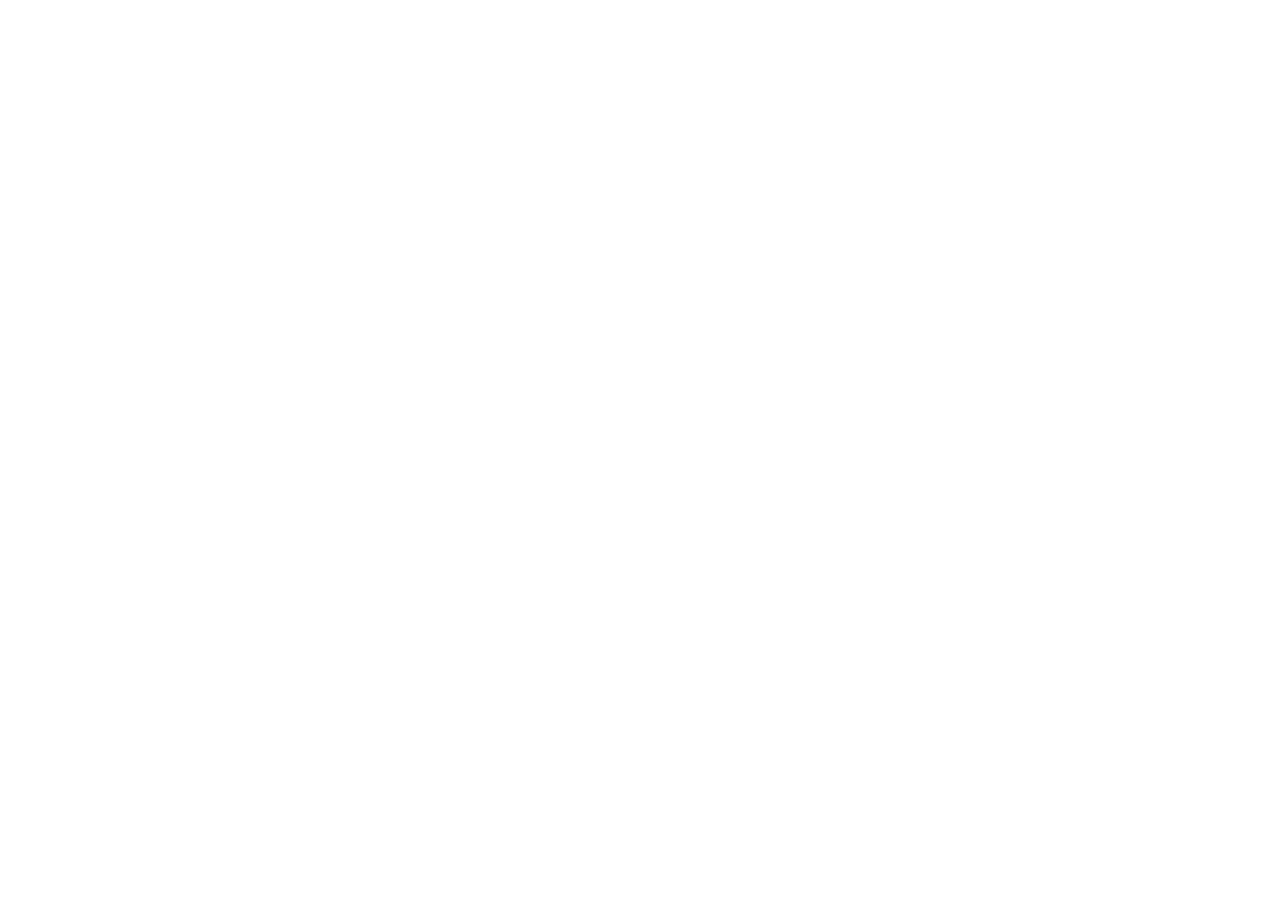
==== images/about.html @ 0087c4fe "css changes" ====
<!DOCTYPE html>
<html lang="en">
  <head>
    <meta charset="UTF-8" />
    <meta http-equiv="X-UA-Compatible" content="IE=edge" />
    <meta name="viewport" content="width=device-width, initial-scale=1.0" />
    <title>Information about Annie Do</title>
  </head>
  <body></body>
</html>
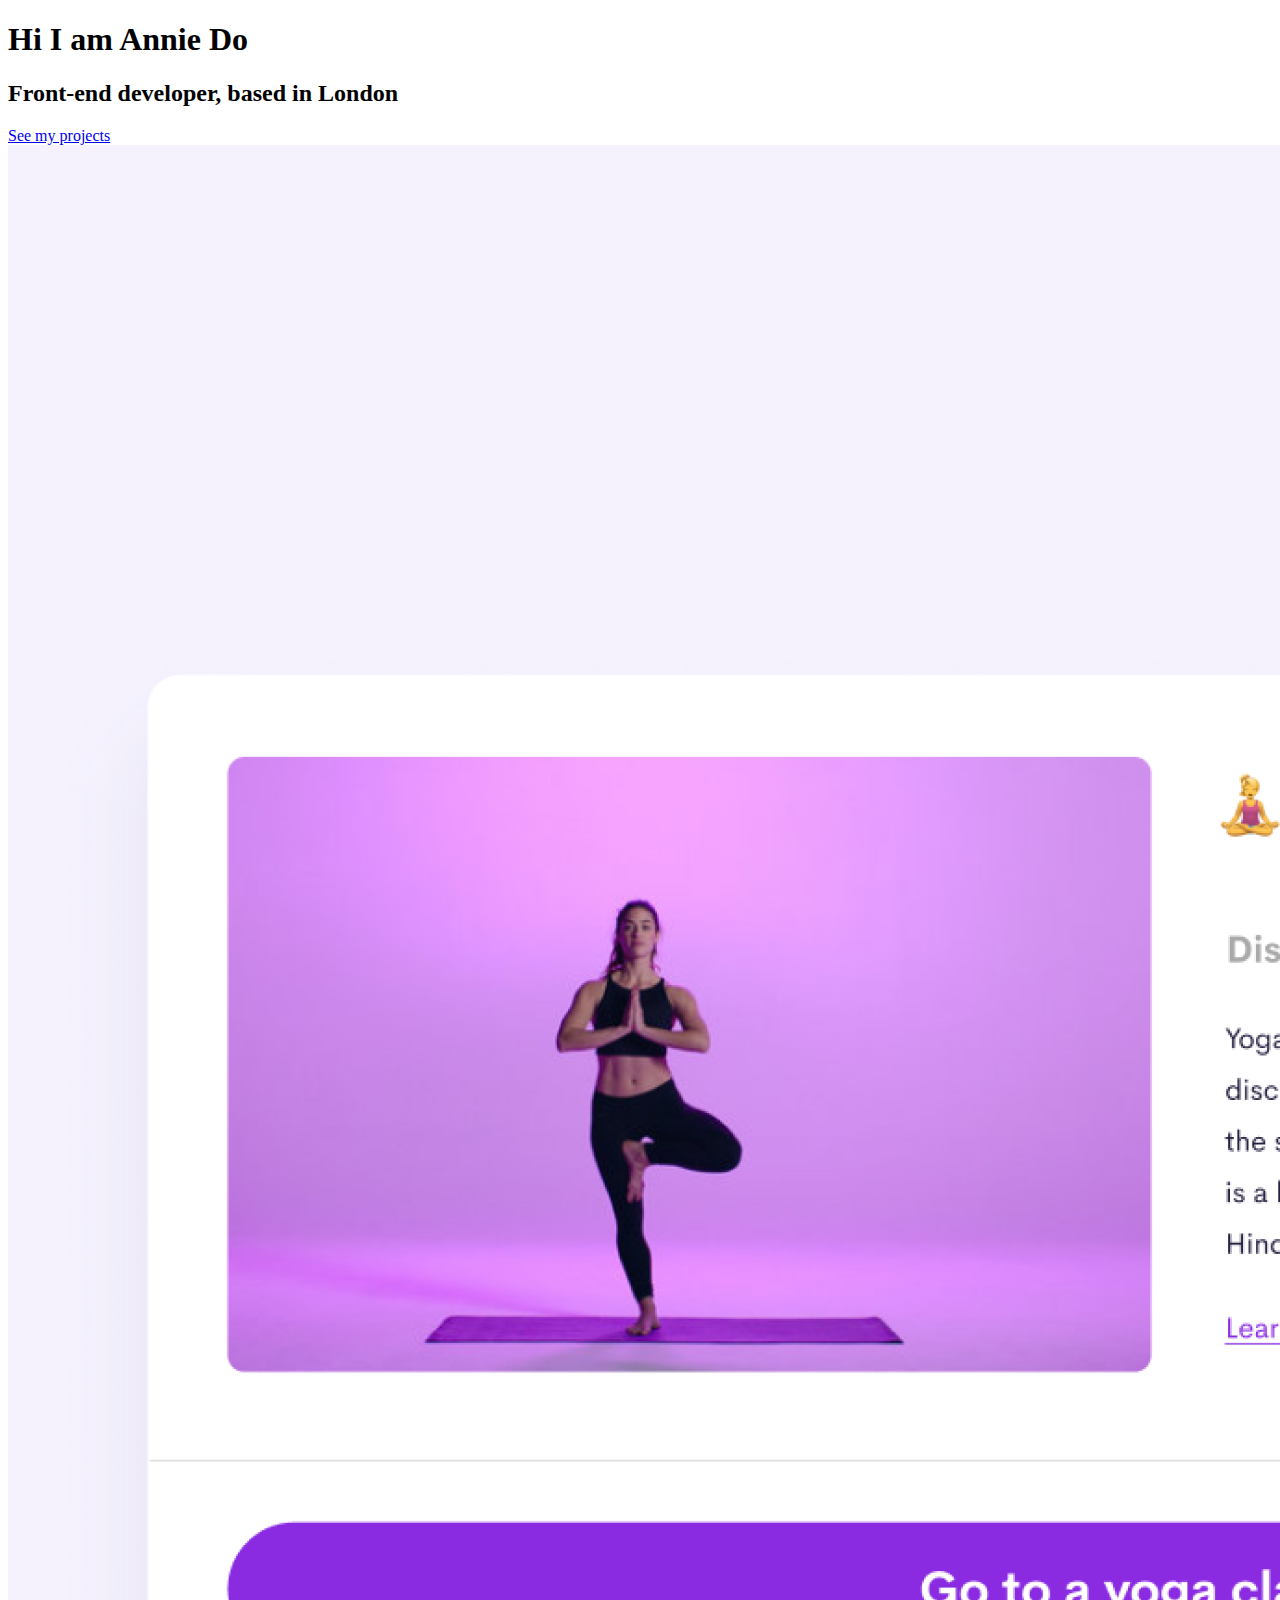
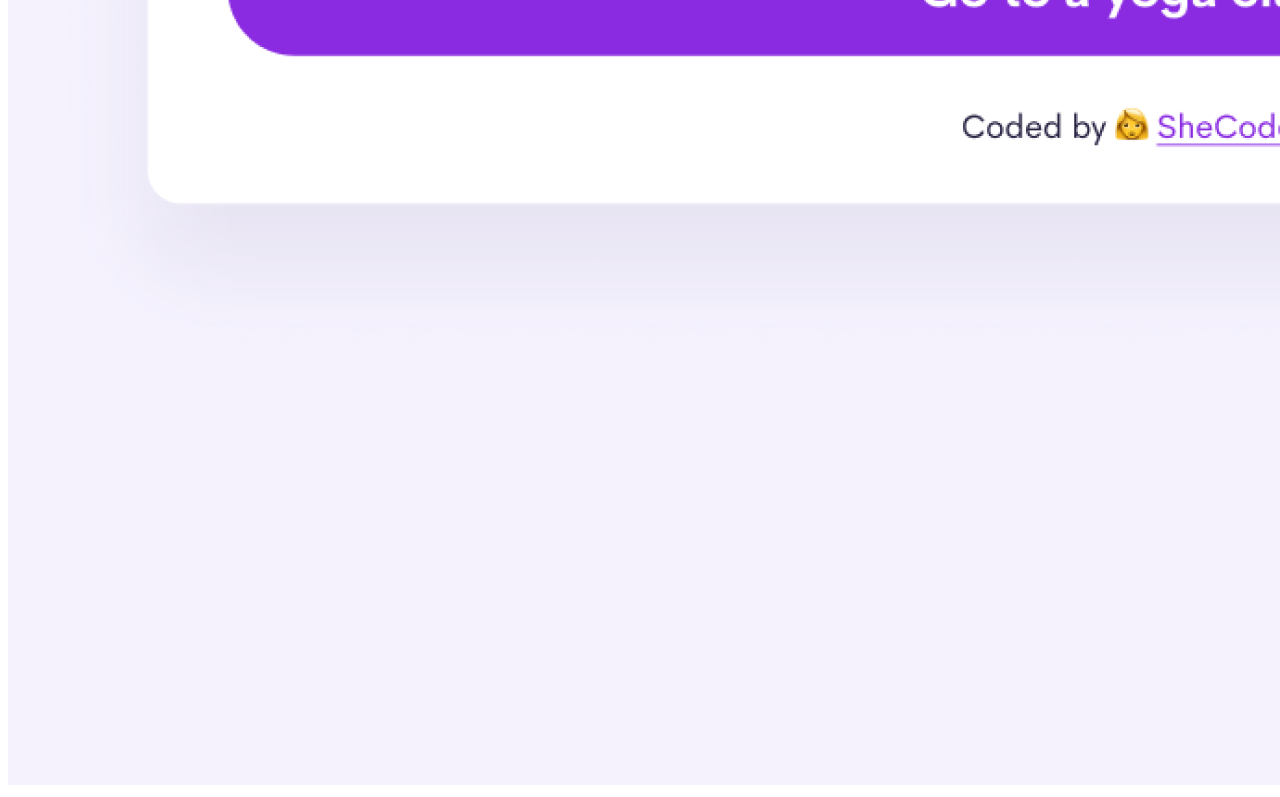
==== commit af7a2e9f: "added about me" ====
--- a/images/about.html
+++ b/images/about.html
@@ -4,7 +4,35 @@
     <meta charset="UTF-8" />
     <meta http-equiv="X-UA-Compatible" content="IE=edge" />
     <meta name="viewport" content="width=device-width, initial-scale=1.0" />
+    <link
+      href="https://cdn.jsdelivr.net/npm/bootstrap@5.1.3/dist/css/bootstrap.min.css"
+      rel="stylesheet"
+      integrity="sha384-1BmE4kWBq78iYhFldvKuhfTAU6auU8tT94WrHftjDbrCEXSU1oBoqyl2QvZ6jIW3"
+      crossorigin="anonymous"
+    />
+    <link rel="preconnect" href="https://fonts.googleapis.com" />
+    <link rel="preconnect" href="https://fonts.gstatic.com" crossorigin />
+    <link rel="preconnect" href="https://fonts.googleapis.com" />
+    <link rel="preconnect" href="https://fonts.gstatic.com" crossorigin />
+    <link
+      href="https://fonts.googleapis.com/css2?family=Lato:wght@300&family=Roboto:wght@100;300&display=swap"
+      rel="stylesheet"
+    />
+    <link rel="stylesheet" href="styles.css" />
     <title>Information about Annie Do</title>
   </head>
-  <body></body>
+  <body>
+    <div class="about-me">
+      <div class="row">
+        <div class="col-6">
+          <h1>Hi I am Annie Do</h1>
+          <h2>Front-end developer, based in London</h2>
+          <a href="#">See my projects</a>
+        </div>
+        <div class="col-6">
+          <img src="yoga.png" class="img-fluid rounded" />
+        </div>
+      </div>
+    </div>
+  </body>
 </html>
